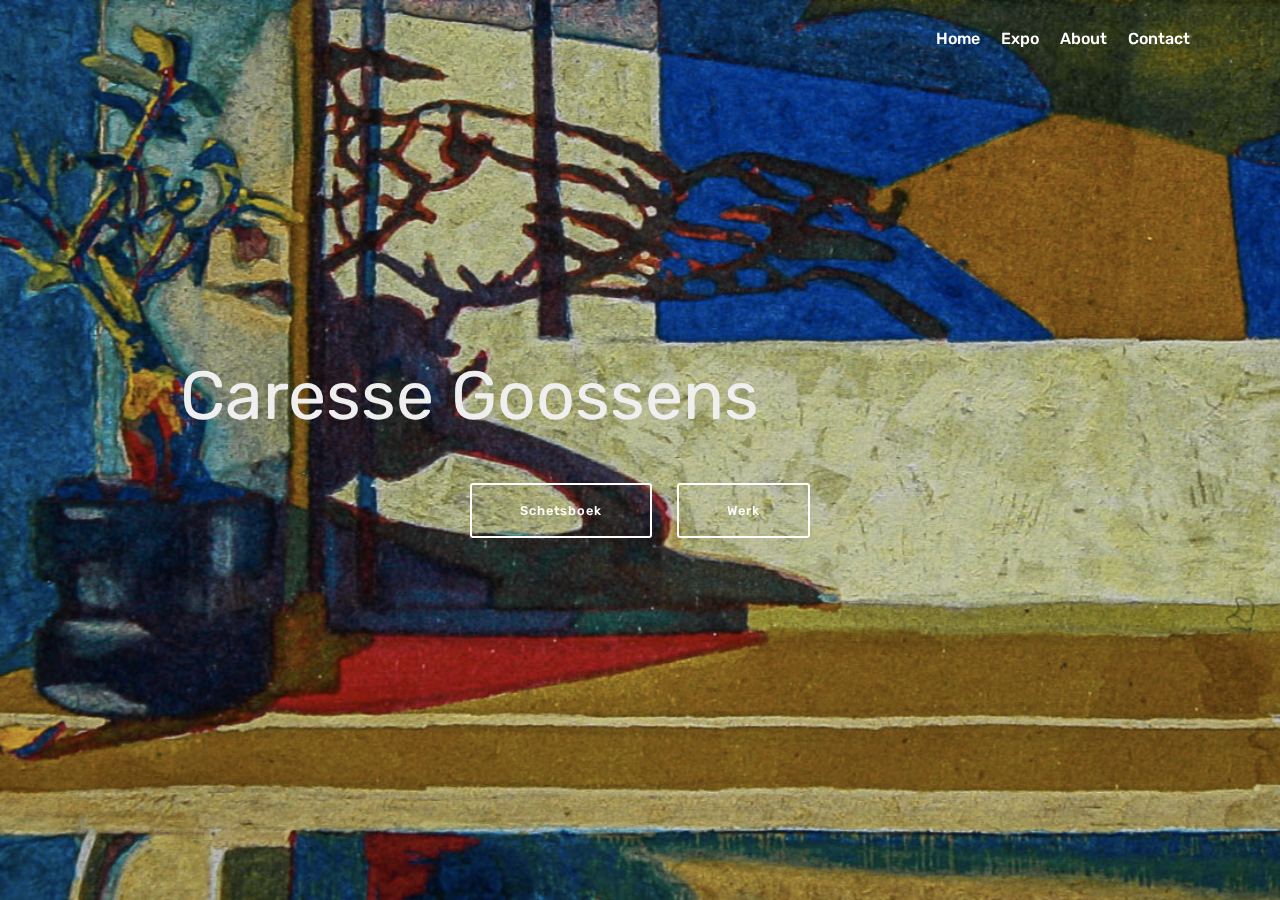
==== index.html @ 91ded00f "create github pages" ====
<!DOCTYPE html>
<html  >
<head>
  <!-- Site made with Mobirise Website Builder v4.9.6, https://mobirise.com -->
  <meta charset="UTF-8">
  <meta http-equiv="X-UA-Compatible" content="IE=edge">
  <meta name="generator" content="Mobirise v4.9.6, mobirise.com">
  <meta name="viewport" content="width=device-width, initial-scale=1, minimum-scale=1">
  <link rel="shortcut icon" href="assets/images/naamloos-1-1.jpg" type="image/x-icon">
  <meta name="description" content="">
  
  <title>Home</title>
  <link rel="stylesheet" href="assets/web/assets/mobirise-icons/mobirise-icons.css">
  <link rel="stylesheet" href="assets/tether/tether.min.css">
  <link rel="stylesheet" href="assets/bootstrap/css/bootstrap.min.css">
  <link rel="stylesheet" href="assets/bootstrap/css/bootstrap-grid.min.css">
  <link rel="stylesheet" href="assets/bootstrap/css/bootstrap-reboot.min.css">
  <link rel="stylesheet" href="assets/dropdown/css/style.css">
  <link rel="stylesheet" href="assets/theme/css/style.css">
  <link rel="stylesheet" href="assets/mobirise/css/mbr-additional.css" type="text/css">
  
  
  
</head>
<body>

<!-- Google Analytics -->
<!-- Global site tag (gtag.js) - Google Analytics -->
<script async src="https://www.googletagmanager.com/gtag/js?id=UA-126760313-1"></script>
<script>
  window.dataLayer = window.dataLayer || [];
  function gtag(){dataLayer.push(arguments);}
  gtag('js', new Date());

  gtag('config', 'UA-126760313-1');
</script>

<!-- /Google Analytics -->


  <section class="menu cid-r5ewhn5drM" once="menu" id="menu2-2">

    

    <nav class="navbar navbar-expand beta-menu navbar-dropdown align-items-center navbar-fixed-top navbar-toggleable-sm bg-color transparent">
        <button class="navbar-toggler navbar-toggler-right" type="button" data-toggle="collapse" data-target="#navbarSupportedContent" aria-controls="navbarSupportedContent" aria-expanded="false" aria-label="Toggle navigation">
            <div class="hamburger">
                <span></span>
                <span></span>
                <span></span>
                <span></span>
            </div>
        </button>
        <div class="menu-logo">
            <div class="navbar-brand">
                
                
            </div>
        </div>
        <div class="collapse navbar-collapse" id="navbarSupportedContent">
            <ul class="navbar-nav nav-dropdown nav-right navbar-nav-top-padding" data-app-modern-menu="true"><li class="nav-item">
                    <a class="nav-link link text-white display-4" href="index.html">
                        Home</a>
                </li><li class="nav-item"><a class="nav-link link text-white display-4" href="page9.html">Expo</a></li><li class="nav-item"><a class="nav-link link text-white display-4" href="page4.html">
                        About</a></li><li class="nav-item"><a class="nav-link link text-white display-4" href="page5.html">
                        Contact</a></li></ul>
            
        </div>
    </nav>
</section>

<section class="engine"><a href="https://mobirise.info/n">free simple website templates</a></section><section class="cid-r5evsa3RUq mbr-fullscreen mbr-parallax-background" id="header2-1">

    

    

    <div class="container align-center">
        <div class="row justify-content-md-center">
            <div class="mbr-white col-md-10">
                <h1 class="mbr-section-title mbr-bold pb-3 mbr-fonts-style display-1"><p>
                    <span style="font-weight: normal;"><a href="index.html"></a>Caresse Goossens</span></p></h1>
                
                
                <div class="mbr-section-btn"><a class="btn btn-md btn-white-outline display-7" href="page2.html">Schetsboek</a>
                    <a class="btn btn-md btn-white-outline display-7" href="page3.html">Werk</a></div>
            </div>
        </div>
    </div>
    
</section>


  <script src="assets/web/assets/jquery/jquery.min.js"></script>
  <script src="assets/popper/popper.min.js"></script>
  <script src="assets/tether/tether.min.js"></script>
  <script src="assets/bootstrap/js/bootstrap.min.js"></script>
  <script src="assets/cookies-alert-plugin/cookies-alert-core.js"></script>
  <script src="assets/cookies-alert-plugin/cookies-alert-script.js"></script>
  <script src="assets/parallax/jarallax.min.js"></script>
  <script src="assets/dropdown/js/script.min.js"></script>
  <script src="assets/touchswipe/jquery.touch-swipe.min.js"></script>
  <script src="assets/smoothscroll/smooth-scroll.js"></script>
  <script src="assets/theme/js/script.js"></script>
  
  
 <div id="scrollToTop" class="scrollToTop mbr-arrow-up"><a style="text-align: center;"><i class="mbr-arrow-up-icon mbr-arrow-up-icon-cm cm-icon cm-icon-smallarrow-up"></i></a></div>
  <input name="cookieData" type="hidden" data-cookie-text="We use cookies to give you the best experience. Read our <a href='privacy.html'>cookie policy</a>.">
  </body>
</html>
---- assets/web/assets/mobirise-icons/mobirise-icons.css ----
@font-face {
  font-family: 'MobiriseIcons';
  src:  url('mobirise-icons.eot?spat4u');
  src:  url('mobirise-icons.eot?spat4u#iefix') format('embedded-opentype'),
    url('mobirise-icons.ttf?spat4u') format('truetype'),
    url('mobirise-icons.woff?spat4u') format('woff'),
    url('mobirise-icons.svg?spat4u#MobiriseIcons') format('svg');
  font-weight: normal;
  font-style: normal;
}

[class^="mbri-"], [class*=" mbri-"] {
  /* use !important to prevent issues with browser extensions that change fonts */
  font-family: MobiriseIcons !important;
  speak: none;
  font-style: normal;
  font-weight: normal;
  font-variant: normal;
  text-transform: none;
  line-height: 1;

  /* Better Font Rendering =========== */
  -webkit-font-smoothing: antialiased;
  -moz-osx-font-smoothing: grayscale;
}

.mbri-add-submenu:before {
  content: "\e900";
}
.mbri-alert:before {
  content: "\e901";
}
.mbri-align-center:before {
  content: "\e902";
}
.mbri-align-justify:before {
  content: "\e903";
}
.mbri-align-left:before {
  content: "\e904";
}
.mbri-align-right:before {
  content: "\e905";
}
.mbri-android:before {
  content: "\e906";
}
.mbri-apple:before {
  content: "\e907";
}
.mbri-arrow-down:before {
  content: "\e908";
}
.mbri-arrow-next:before {
  content: "\e909";
}
.mbri-arrow-prev:before {
  content: "\e90a";
}
.mbri-arrow-up:before {
  content: "\e90b";
}
.mbri-bold:before {
  content: "\e90c";
}
.mbri-bookmark:before {
  content: "\e90d";
}
.mbri-bootstrap:before {
  content: "\e90e";
}
.mbri-briefcase:before {
  content: "\e90f";
}
.mbri-browse:before {
  content: "\e910";
}
.mbri-bulleted-list:before {
  content: "\e911";
}
.mbri-calendar:before {
  content: "\e912";
}
.mbri-camera:before {
  content: "\e913";
}
.mbri-cart-add:before {
  content: "\e914";
}
.mbri-cart-full:before {
  content: "\e915";
}
.mbri-cash:before {
  content: "\e916";
}
.mbri-change-style:before {
  content: "\e917";
}
.mbri-chat:before {
  content: "\e918";
}
.mbri-clock:before {
  content: "\e919";
}
.mbri-close:before {
  content: "\e91a";
}
.mbri-cloud:before {
  content: "\e91b";
}
.mbri-code:before {
  content: "\e91c";
}
.mbri-contact-form:before {
  content: "\e91d";
}
.mbri-credit-card:before {
  content: "\e91e";
}
.mbri-cursor-click:before {
  content: "\e91f";
}
.mbri-cust-feedback:before {
  content: "\e920";
}
.mbri-database:before {
  content: "\e921";
}
.mbri-delivery:before {
  content: "\e922";
}
.mbri-desktop:before {
  content: "\e923";
}
.mbri-devices:before {
  content: "\e924";
}
.mbri-down:before {
  content: "\e925";
}
.mbri-download:before {
  content: "\e989";
}
.mbri-drag-n-drop:before {
  content: "\e927";
}
.mbri-drag-n-drop2:before {
  content: "\e928";
}
.mbri-edit:before {
  content: "\e929";
}
.mbri-edit2:before {
  content: "\e92a";
}
.mbri-error:before {
  content: "\e92b";
}
.mbri-extension:before {
  content: "\e92c";
}
.mbri-features:before {
  content: "\e92d";
}
.mbri-file:before {
  content: "\e92e";
}
.mbri-flag:before {
  content: "\e92f";
}
.mbri-folder:before {
  content: "\e930";
}
.mbri-gift:before {
  content: "\e931";
}
.mbri-github:before {
  content: "\e932";
}
.mbri-globe:before {
  content: "\e933";
}
.mbri-globe-2:before {
  content: "\e934";
}
.mbri-growing-chart:before {
  content: "\e935";
}
.mbri-hearth:before {
  content: "\e936";
}
.mbri-help:before {
  content: "\e937";
}
.mbri-home:before {
  content: "\e938";
}
.mbri-hot-cup:before {
  content: "\e939";
}
.mbri-idea:before {
  content: "\e93a";
}
.mbri-image-gallery:before {
  content: "\e93b";
}
.mbri-image-slider:before {
  content: "\e93c";
}
.mbri-info:before {
  content: "\e93d";
}
.mbri-italic:before {
  content: "\e93e";
}
.mbri-key:before {
  content: "\e93f";
}
.mbri-laptop:before {
  content: "\e940";
}
.mbri-layers:before {
  content: "\e941";
}
.mbri-left-right:before {
  content: "\e942";
}
.mbri-left:before {
  content: "\e943";
}
.mbri-letter:before {
  content: "\e944";
}
.mbri-like:before {
  content: "\e945";
}
.mbri-link:before {
  content: "\e946";
}
.mbri-lock:before {
  content: "\e947";
}
.mbri-login:before {
  content: "\e948";
}
.mbri-logout:before {
  content: "\e949";
}
.mbri-magic-stick:before {
  content: "\e94a";
}
.mbri-map-pin:before {
  content: "\e94b";
}
.mbri-menu:before {
  content: "\e94c";
}
.mbri-mobile:before {
  content: "\e94d";
}
.mbri-mobile2:before {
  content: "\e94e";
}
.mbri-mobirise:before {
  content: "\e94f";
}
.mbri-more-horizontal:before {
  content: "\e950";
}
.mbri-more-vertical:before {
  content: "\e951";
}
.mbri-music:before {
  content: "\e952";
}
.mbri-new-file:before {
  content: "\e953";
}
.mbri-numbered-list:before {
  content: "\e954";
}
.mbri-opened-folder:before {
  content: "\e955";
}
.mbri-pages:before {
  content: "\e956";
}
.mbri-paper-plane:before {
  content: "\e957";
}
.mbri-paperclip:before {
  content: "\e958";
}
.mbri-photo:before {
  content: "\e959";
}
.mbri-photos:before {
  content: "\e95a";
}
.mbri-pin:before {
  content: "\e95b";
}
.mbri-play:before {
  content: "\e95c";
}
.mbri-plus:before {
  content: "\e95d";
}
.mbri-preview:before {
  content: "\e95e";
}
.mbri-print:before {
  content: "\e95f";
}
.mbri-protect:before {
  content: "\e960";
}
.mbri-question:before {
  content: "\e961";
}
.mbri-quote-left:before {
  content: "\e962";
}
.mbri-quote-right:before {
  content: "\e963";
}
.mbri-refresh:before {
  content: "\e964";
}
.mbri-responsive:before {
  content: "\e965";
}
.mbri-right:before {
  content: "\e966";
}
.mbri-rocket:before {
  content: "\e967";
}
.mbri-sad-face:before {
  content: "\e968";
}
.mbri-sale:before {
  content: "\e969";
}
.mbri-save:before {
  content: "\e96a";
}
.mbri-search:before {
  content: "\e96b";
}
.mbri-setting:before {
  content: "\e96c";
}
.mbri-setting2:before {
  content: "\e96d";
}
.mbri-setting3:before {
  content: "\e96e";
}
.mbri-share:before {
  content: "\e96f";
}
.mbri-shopping-bag:before {
  content: "\e970";
}
.mbri-shopping-basket:before {
  content: "\e971";
}
.mbri-shopping-cart:before {
  content: "\e972";
}
.mbri-sites:before {
  content: "\e973";
}
.mbri-smile-face:before {
  content: "\e974";
}
.mbri-speed:before {
  content: "\e975";
}
.mbri-star:before {
  content: "\e976";
}
.mbri-success:before {
  content: "\e977";
}
.mbri-sun:before {
  content: "\e978";
}
.mbri-sun2:before {
  content: "\e979";
}
.mbri-tablet:before {
  content: "\e97a";
}
.mbri-tablet-vertical:before {
  content: "\e97b";
}
.mbri-target:before {
  content: "\e97c";
}
.mbri-timer:before {
  content: "\e97d";
}
.mbri-to-ftp:before {
  content: "\e97e";
}
.mbri-to-local-drive:before {
  content: "\e97f";
}
.mbri-touch-swipe:before {
  content: "\e980";
}
.mbri-touch:before {
  content: "\e981";
}
.mbri-trash:before {
  content: "\e982";
}
.mbri-underline:before {
  content: "\e983";
}
.mbri-unlink:before {
  content: "\e984";
}
.mbri-unlock:before {
  content: "\e985";
}
.mbri-up-down:before {
  content: "\e986";
}
.mbri-up:before {
  content: "\e987";
}
.mbri-update:before {
  content: "\e988";
}
.mbri-upload:before {
 content: "\e926"; 
}
.mbri-user:before {
  content: "\e98a";
}
.mbri-user2:before {
  content: "\e98b";
}
.mbri-users:before {
  content: "\e98c";
}
.mbri-video:before {
  content: "\e98d";
}
.mbri-video-play:before {
  content: "\e98e";
}
.mbri-watch:before {
  content: "\e98f";
}
.mbri-website-theme:before {
  content: "\e990";
}
.mbri-wifi:before {
  content: "\e991";
}
.mbri-windows:before {
  content: "\e992";
}
.mbri-zoom-out:before {
  content: "\e993";
}
.mbri-redo:before {
  content: "\e994";
}
.mbri-undo:before {
  content: "\e995";
}
---- assets/dropdown/css/style.css ----
.navbar-dropdown {
  left: 0;
  padding: 0;
  position: absolute;
  right: 0;
  top: 0;
  transition: all 0.45s ease;
  z-index: 1030;
  background: #282828; }
  .navbar-dropdown .navbar-logo {
    margin-right: 0.8rem;
    transition: margin 0.3s ease-in-out;
    vertical-align: middle; }
    .navbar-dropdown .navbar-logo img {
      height: 3.125rem;
      transition: all 0.3s ease-in-out; }
    .navbar-dropdown .navbar-logo.mbr-iconfont {
      font-size: 3.125rem;
      line-height: 3.125rem; }
  .navbar-dropdown .navbar-caption {
    font-weight: 700;
    white-space: normal;
    vertical-align: -4px;
    line-height: 3.125rem !important; }
    .navbar-dropdown .navbar-caption, .navbar-dropdown .navbar-caption:hover {
      color: inherit;
      text-decoration: none; }
  .navbar-dropdown .mbr-iconfont + .navbar-caption {
    vertical-align: -1px; }
  .navbar-dropdown.navbar-fixed-top {
    position: fixed; }
  .navbar-dropdown .navbar-brand span {
    vertical-align: -4px; }
  .navbar-dropdown.bg-color.transparent {
    background: none; }
  .navbar-dropdown.navbar-short .navbar-brand {
    padding: 0.625rem 0; }
    .navbar-dropdown.navbar-short .navbar-brand span {
      vertical-align: -1px; }
  .navbar-dropdown.navbar-short .navbar-caption {
    line-height: 2.375rem !important;
    vertical-align: -2px; }
  .navbar-dropdown.navbar-short .navbar-logo {
    margin-right: 0.5rem; }
    .navbar-dropdown.navbar-short .navbar-logo img {
      height: 2.375rem; }
    .navbar-dropdown.navbar-short .navbar-logo.mbr-iconfont {
      font-size: 2.375rem;
      line-height: 2.375rem; }
  .navbar-dropdown.navbar-short .mbr-table-cell {
    height: 3.625rem; }
  .navbar-dropdown .navbar-close {
    left: 0.6875rem;
    position: fixed;
    top: 0.75rem;
    z-index: 1000; }
  .navbar-dropdown .hamburger-icon {
    content: "";
    display: inline-block;
    vertical-align: middle;
    width: 16px;
    -webkit-box-shadow: 0 -6px 0 1px #282828,0 0 0 1px #282828,0 6px 0 1px #282828;
    -moz-box-shadow: 0 -6px 0 1px #282828,0 0 0 1px #282828,0 6px 0 1px #282828;
    box-shadow: 0 -6px 0 1px #282828,0 0 0 1px #282828,0 6px 0 1px #282828; }

.dropdown-menu .dropdown-toggle[data-toggle="dropdown-submenu"]::after {
  border-bottom: 0.35em solid transparent;
  border-left: 0.35em solid;
  border-right: 0;
  border-top: 0.35em solid transparent;
  margin-left: 0.3rem; }

.dropdown-menu .dropdown-item:focus {
  outline: 0; }

.nav-dropdown {
  font-size: 0.75rem;
  font-weight: 500;
  height: auto !important; }
  .nav-dropdown .nav-btn {
    padding-left: 1rem; }
  .nav-dropdown .link {
    margin: .667em 1.667em;
    font-weight: 500;
    padding: 0;
    transition: color .2s ease-in-out; }
    .nav-dropdown .link.dropdown-toggle {
      margin-right: 2.583em; }
      .nav-dropdown .link.dropdown-toggle::after {
        margin-left: .25rem;
        border-top: 0.35em solid;
        border-right: 0.35em solid transparent;
        border-left: 0.35em solid transparent;
        border-bottom: 0; }
      .nav-dropdown .link.dropdown-toggle[aria-expanded="true"] {
        margin: 0;
        padding: 0.667em 3.263em  0.667em 1.667em; }
  .nav-dropdown .link::after,
  .nav-dropdown .dropdown-item::after {
    color: inherit; }
  .nav-dropdown .btn {
    font-size: 0.75rem;
    font-weight: 700;
    letter-spacing: 0;
    margin-bottom: 0;
    padding-left: 1.25rem;
    padding-right: 1.25rem; }
  .nav-dropdown .dropdown-menu {
    border-radius: 0;
    border: 0;
    left: 0;
    margin: 0;
    padding-bottom: 1.25rem;
    padding-top: 1.25rem;
    position: relative; }
  .nav-dropdown .dropdown-submenu {
    margin-left: 0.125rem;
    top: 0; }
  .nav-dropdown .dropdown-item {
    font-weight: 500;
    line-height: 2;
    padding: 0.3846em 4.615em 0.3846em 1.5385em;
    position: relative;
    transition: color .2s ease-in-out, background-color .2s ease-in-out; }
    .nav-dropdown .dropdown-item::after {
      margin-top: -0.3077em;
      position: absolute;
      right: 1.1538em;
      top: 50%; }
    .nav-dropdown .dropdown-item:focus, .nav-dropdown .dropdown-item:hover {
      background: none; }

@media (max-width: 767px) {
  .nav-dropdown.navbar-toggleable-sm {
    bottom: 0;
    display: none;
    left: 0;
    overflow-x: hidden;
    position: fixed;
    top: 0;
    transform: translateX(-100%);
    -ms-transform: translateX(-100%);
    -webkit-transform: translateX(-100%);
    width: 18.75rem;
    z-index: 999; } }
.nav-dropdown.navbar-toggleable-xl {
  bottom: 0;
  display: none;
  left: 0;
  overflow-x: hidden;
  position: fixed;
  top: 0;
  transform: translateX(-100%);
  -ms-transform: translateX(-100%);
  -webkit-transform: translateX(-100%);
  width: 18.75rem;
  z-index: 999; }

.nav-dropdown-sm {
  display: block !important;
  overflow-x: hidden;
  overflow: auto;
  padding-top: 3.875rem; }
  .nav-dropdown-sm::after {
    content: "";
    display: block;
    height: 3rem;
    width: 100%; }
  .nav-dropdown-sm.collapse.in ~ .navbar-close {
    display: block !important; }
  .nav-dropdown-sm.collapsing, .nav-dropdown-sm.collapse.in {
    transform: translateX(0);
    -ms-transform: translateX(0);
    -webkit-transform: translateX(0);
    transition: all 0.25s ease-out;
    -webkit-transition: all 0.25s ease-out;
    background: #282828; }
  .nav-dropdown-sm.collapsing[aria-expanded="false"] {
    transform: translateX(-100%);
    -ms-transform: translateX(-100%);
    -webkit-transform: translateX(-100%); }
  .nav-dropdown-sm .nav-item {
    display: block;
    margin-left: 0 !important;
    padding-left: 0; }
  .nav-dropdown-sm .link,
  .nav-dropdown-sm .dropdown-item {
    border-top: 1px dotted rgba(255, 255, 255, 0.1);
    font-size: 0.8125rem;
    line-height: 1.6;
    margin: 0 !important;
    padding: 0.875rem 2.4rem 0.875rem 1.5625rem !important;
    position: relative;
    white-space: normal; }
    .nav-dropdown-sm .link:focus, .nav-dropdown-sm .link:hover,
    .nav-dropdown-sm .dropdown-item:focus,
    .nav-dropdown-sm .dropdown-item:hover {
      background: rgba(0, 0, 0, 0.2) !important;
      color: #c0a375; }
  .nav-dropdown-sm .nav-btn {
    position: relative;
    padding: 1.5625rem 1.5625rem 0 1.5625rem; }
    .nav-dropdown-sm .nav-btn::before {
      border-top: 1px dotted rgba(255, 255, 255, 0.1);
      content: "";
      left: 0;
      position: absolute;
      top: 0;
      width: 100%; }
    .nav-dropdown-sm .nav-btn + .nav-btn {
      padding-top: 0.625rem; }
      .nav-dropdown-sm .nav-btn + .nav-btn::before {
        display: none; }
  .nav-dropdown-sm .btn {
    padding: 0.625rem 0; }
  .nav-dropdown-sm .dropdown-toggle[data-toggle="dropdown-submenu"]::after {
    margin-left: .25rem;
    border-top: 0.35em solid;
    border-right: 0.35em solid transparent;
    border-left: 0.35em solid transparent;
    border-bottom: 0; }
  .nav-dropdown-sm .dropdown-toggle[data-toggle="dropdown-submenu"][aria-expanded="true"]::after {
    border-top: 0;
    border-right: 0.35em solid transparent;
    border-left: 0.35em solid transparent;
    border-bottom: 0.35em solid; }
  .nav-dropdown-sm .dropdown-menu {
    margin: 0;
    padding: 0;
    position: relative;
    top: 0;
    left: 0;
    width: 100%;
    border: 0;
    float: none;
    border-radius: 0;
    background: none; }
  .nav-dropdown-sm .dropdown-submenu {
    left: 100%;
    margin-left: 0.125rem;
    margin-top: -1.25rem;
    top: 0; }

.navbar-toggleable-sm .nav-dropdown .dropdown-menu {
  position: absolute; }

.navbar-toggleable-sm .nav-dropdown .dropdown-submenu {
  left: 100%;
  margin-left: 0.125rem;
  margin-top: -1.25rem;
  top: 0; }

.navbar-toggleable-sm.opened .nav-dropdown .dropdown-menu {
  position: relative; }

.navbar-toggleable-sm.opened .nav-dropdown .dropdown-submenu {
  left: 0;
  margin-left: 00rem;
  margin-top: 0rem;
  top: 0; }

.is-builder .nav-dropdown.collapsing {
  transition: none !important; }

/*# sourceMappingURL=style.css.map */
---- assets/theme/css/style.css ----
/*!
 * Mobirise v4 theme (https://mobirise.com/)
 * Copyright 2017 Mobirise
 */
section {
  background-color: #eeeeee; }

section,
.container,
.container-fluid {
  position: relative;
  word-wrap: break-word; }

a.mbr-iconfont:hover {
  text-decoration: none; }

.article .lead p, .article .lead ul, .article .lead ol, .article .lead pre, .article .lead blockquote {
  margin-bottom: 0; }

a {
  font-style: normal;
  font-weight: 400;
  cursor: pointer; }
  a, a:hover {
    text-decoration: none; }

figure {
  margin-bottom: 0; }

body {
  color: #232323; }

h1, h2, h3, h4, h5, h6,
.h1, .h2, .h3, .h4, .h5, .h6,
.display-1, .display-2, .display-3, .display-4 {
  line-height: 1;
  word-break: break-word;
  word-wrap: break-word; }

b, strong {
  font-weight: bold; }

blockquote {
  padding: 10px 0 10px 20px;
  position: relative;
  border-left: 2px solid;
  border-color: #ff3366; }

input:-webkit-autofill, input:-webkit-autofill:hover, input:-webkit-autofill:focus, input:-webkit-autofill:active {
  transition-delay: 9999s;
  transition-property: background-color, color; }

textarea[type="hidden"] {
  display: none; }

body {
  position: relative; }

section {
  background-position: 50% 50%;
  background-repeat: no-repeat;
  background-size: cover; }
  section .mbr-background-video,
  section .mbr-background-video-preview {
    position: absolute;
    bottom: 0;
    left: 0;
    right: 0;
    top: 0; }

.hidden {
  visibility: hidden; }

.mbr-z-index20 {
  z-index: 20; }

/*! Base colors */
.mbr-white {
  color: #ffffff; }

.mbr-black {
  color: #000000; }

.mbr-bg-white {
  background-color: #ffffff; }

.mbr-bg-black {
  background-color: #000000; }

/*! Text-aligns */
.align-left {
  text-align: left; }

.align-center {
  text-align: center; }

.align-right {
  text-align: right; }

@media (max-width: 767px) {
  .align-left, .align-center, .align-right, .mbr-section-btn, .mbr-section-title {
    text-align: center; } }
/*! Font-weight  */
.mbr-light {
  font-weight: 300; }

.mbr-regular {
  font-weight: 400; }

.mbr-semibold {
  font-weight: 500; }

.mbr-bold {
  font-weight: 700; }

/*! Media  */
.media-size-item {
  -webkit-flex: 1 1 auto;
  -moz-flex: 1 1 auto;
  -ms-flex: 1 1 auto;
  -o-flex: 1 1 auto;
  flex: 1 1 auto; }

.media-content {
  -webkit-flex-basis: 100%;
  flex-basis: 100%; }

.media-container-row {
  display: -ms-flexbox;
  display: -webkit-flex;
  display: flex;
  -webkit-flex-direction: row;
  -ms-flex-direction: row;
  flex-direction: row;
  -webkit-flex-wrap: wrap;
  -ms-flex-wrap: wrap;
  flex-wrap: wrap;
  -webkit-justify-content: center;
  -ms-flex-pack: center;
  justify-content: center;
  -webkit-align-content: center;
  -ms-flex-line-pack: center;
  align-content: center;
  -webkit-align-items: start;
  -ms-flex-align: start;
  align-items: start; }
  .media-container-row .media-size-item {
    width: 400px; }

.media-container-column {
  display: -ms-flexbox;
  display: -webkit-flex;
  display: flex;
  -webkit-flex-direction: column;
  -ms-flex-direction: column;
  flex-direction: column;
  -webkit-flex-wrap: wrap;
  -ms-flex-wrap: wrap;
  flex-wrap: wrap;
  -webkit-justify-content: center;
  -ms-flex-pack: center;
  justify-content: center;
  -webkit-align-content: center;
  -ms-flex-line-pack: center;
  align-content: center;
  -webkit-align-items: stretch;
  -ms-flex-align: stretch;
  align-items: stretch; }
  .media-container-column > * {
    width: 100%; }

@media (min-width: 992px) {
  .media-container-row {
    -webkit-flex-wrap: nowrap;
    -ms-flex-wrap: nowrap;
    flex-wrap: nowrap; } }
figure {
  overflow: hidden; }

figure[mbr-media-size] {
  transition: width 0.1s; }

.mbr-figure img, .mbr-figure iframe {
  display: block;
  width: 100%; }

.card {
  background-color: transparent;
  border: none; }

.card-img {
  text-align: center;
  flex-shrink: 0;
  -webkit-flex-shrink: 0; }

.media {
  max-width: 100%;
  margin: 0 auto; }

.mbr-figure {
  -ms-flex-item-align: center;
  -ms-grid-row-align: center;
  -webkit-align-self: center;
  align-self: center; }

.media-container > div {
  max-width: 100%; }

.mbr-figure img, .card-img img {
  width: 100%; }

@media (max-width: 991px) {
  .media-size-item {
    width: auto !important; }

  .media {
    width: auto; }

  .mbr-figure {
    width: 100% !important; } }
/*! Buttons */
.mbr-section-btn {
  margin-left: -.25rem;
  margin-right: -.25rem;
  font-size: 0; }

nav .mbr-section-btn {
  margin-left: 0rem;
  margin-right: 0rem; }

/*! Btn icon margin */
.btn .mbr-iconfont, .btn.btn-sm .mbr-iconfont {
  cursor: pointer;
  margin-right: 0.5rem; }

.btn.btn-md .mbr-iconfont, .btn.btn-md .mbr-iconfont {
  margin-right: 0.8rem; }

.mbr-regular {
  font-weight: 400; }

.mbr-semibold {
  font-weight: 500; }

.mbr-bold {
  font-weight: 700; }

[type="submit"] {
  -webkit-appearance: none; }

/*! Full-screen */
.mbr-fullscreen .mbr-overlay {
  min-height: 100vh; }

.mbr-fullscreen {
  display: flex;
  display: -webkit-flex;
  display: -moz-flex;
  display: -ms-flex;
  display: -o-flex;
  align-items: center;
  -webkit-align-items: center;
  min-height: 100vh;
  padding-top: 3rem;
  padding-bottom: 3rem; }

/*! Map */
.map {
  height: 25rem;
  position: relative; }
  .map iframe {
    width: 100%;
    height: 100%; }

/* Form */
.form-asterisk {
  font-family: initial;
  position: absolute;
  top: -2px;
  font-weight: normal; }

/*! Scroll to top arrow */
.mbr-arrow-up {
  bottom: 25px;
  right: 90px;
  position: fixed;
  text-align: right;
  z-index: 5000;
  color: #ffffff;
  font-size: 32px;
  transform: rotate(180deg);
  -webkit-transform: rotate(180deg); }

.mbr-arrow-up a {
  background: rgba(0, 0, 0, 0.2);
  border-radius: 3px;
  color: #fff;
  display: inline-block;
  height: 60px;
  width: 60px;
  outline-style: none !important;
  position: relative;
  text-decoration: none;
  transition: all .3s ease-in-out;
  cursor: pointer;
  text-align: center; }
  .mbr-arrow-up a:hover {
    background-color: rgba(0, 0, 0, 0.4); }
  .mbr-arrow-up a i {
    line-height: 60px; }

.mbr-arrow-up-icon {
  display: block;
  color: #fff; }

.mbr-arrow-up-icon::before {
  content: "\203a";
  display: inline-block;
  font-family: serif;
  font-size: 32px;
  line-height: 1;
  font-style: normal;
  position: relative;
  top: 6px;
  left: -4px;
  -webkit-transform: rotate(-90deg);
  transform: rotate(-90deg); }

/*! Arrow Down */
.mbr-arrow {
  position: absolute;
  bottom: 45px;
  left: 50%;
  width: 60px;
  height: 60px;
  cursor: pointer;
  background-color: rgba(80, 80, 80, 0.5);
  border-radius: 50%;
  -webkit-transform: translateX(-50%);
  transform: translateX(-50%); }
  .mbr-arrow > a {
    display: inline-block;
    text-decoration: none;
    outline-style: none;
    -webkit-animation: arrowdown 1.7s ease-in-out infinite;
    animation: arrowdown 1.7s ease-in-out infinite; }
    .mbr-arrow > a > i {
      position: absolute;
      top: -2px;
      left: 15px;
      font-size: 2rem; }

@keyframes arrowdown {
  0% {
    transform: translateY(0px);
    -webkit-transform: translateY(0px); }
  50% {
    transform: translateY(-5px);
    -webkit-transform: translateY(-5px); }
  100% {
    transform: translateY(0px);
    -webkit-transform: translateY(0px); } }
@-webkit-keyframes arrowdown {
  0% {
    transform: translateY(0px);
    -webkit-transform: translateY(0px); }
  50% {
    transform: translateY(-5px);
    -webkit-transform: translateY(-5px); }
  100% {
    transform: translateY(0px);
    -webkit-transform: translateY(0px); } }
@media (max-width: 500px) {
  .mbr-arrow-up {
    left: 50%;
    right: auto;
    transform: translateX(-50%) rotate(180deg);
    -webkit-transform: translateX(-50%) rotate(180deg); } }
/*Gradients animation*/
@keyframes gradient-animation {
  from {
    background-position: 0% 100%;
    animation-timing-function: ease-in-out; }
  to {
    background-position: 100% 0%;
    animation-timing-function: ease-in-out; } }
@-webkit-keyframes gradient-animation {
  from {
    background-position: 0% 100%;
    animation-timing-function: ease-in-out; }
  to {
    background-position: 100% 0%;
    animation-timing-function: ease-in-out; } }
.bg-gradient {
  background-size: 200% 200%;
  animation: gradient-animation 5s infinite alternate;
  -webkit-animation: gradient-animation 5s infinite alternate; }

.menu .navbar-brand {
  display: -webkit-flex; }
  .menu .navbar-brand span {
    display: flex;
    display: -webkit-flex; }
  .menu .navbar-brand .navbar-caption-wrap {
    display: -webkit-flex; }
  .menu .navbar-brand .navbar-logo img {
    display: -webkit-flex; }
@media (min-width: 768px) and (max-width: 991px) {
  .menu .navbar-toggleable-sm .navbar-nav {
    display: -webkit-box;
    display: -webkit-flex;
    display: -ms-flexbox; } }
@media (min-width: 992px) {
  .menu .navbar-nav.nav-dropdown {
    display: -webkit-flex; }
  .menu .navbar-toggleable-sm .navbar-collapse {
    display: -webkit-flex !important; } }
@media (max-width: 767px) {
  .menu .navbar-collapse {
    max-height: 80vh; }
  .menu .dropdown-menu {
    max-height: 60vh; } }

.navbar {
  display: -webkit-flex;
  -webkit-flex-wrap: wrap;
  -webkit-align-items: center;
  -webkit-justify-content: space-between; }

.navbar-collapse {
  -webkit-flex-basis: 100%;
  -webkit-flex-grow: 1;
  -webkit-align-items: center; }

.nav-dropdown .link {
  padding: .667em 1.667em !important;
  margin: 0 !important; }

.nav {
  display: -webkit-flex;
  -webkit-flex-wrap: wrap; }

.row {
  display: -webkit-flex;
  -webkit-flex-wrap: wrap; }

.justify-content-center {
  -webkit-justify-content: center; }

.form-inline {
  display: -webkit-flex;
  -webkit-flex-flow: row wrap;
  -webkit-align-items: center; }

.card-wrapper {
  -webkit-flex: 1; }

.carousel-control {
  z-index: 10;
  display: -webkit-flex;
  -webkit-align-items: center;
  -webkit-justify-content: center; }

.carousel-controls {
  display: -webkit-flex; }

.media {
  display: -webkit-flex; }

.jq-selectbox__select {
  padding: 1.07em .5em;
  position: absolute;
  top: 0;
  left: 0;
  width: 100%; }

.jq-selectbox__dropdown {
  position: absolute;
  top: 100% !important;
  left: 0 !important;
  width: 100% !important; }

.jq-selectbox__trigger-arrow {
  transform: translateY(-50%); }

.jq-selectbox li {
  padding: 1.07em .5em; }

/*# sourceMappingURL=style.css.map */
.engine {
	position: absolute;
	text-indent: -2400px;
	text-align: center;
	padding: 0;
	top: 0;
	left: -2400px;
}
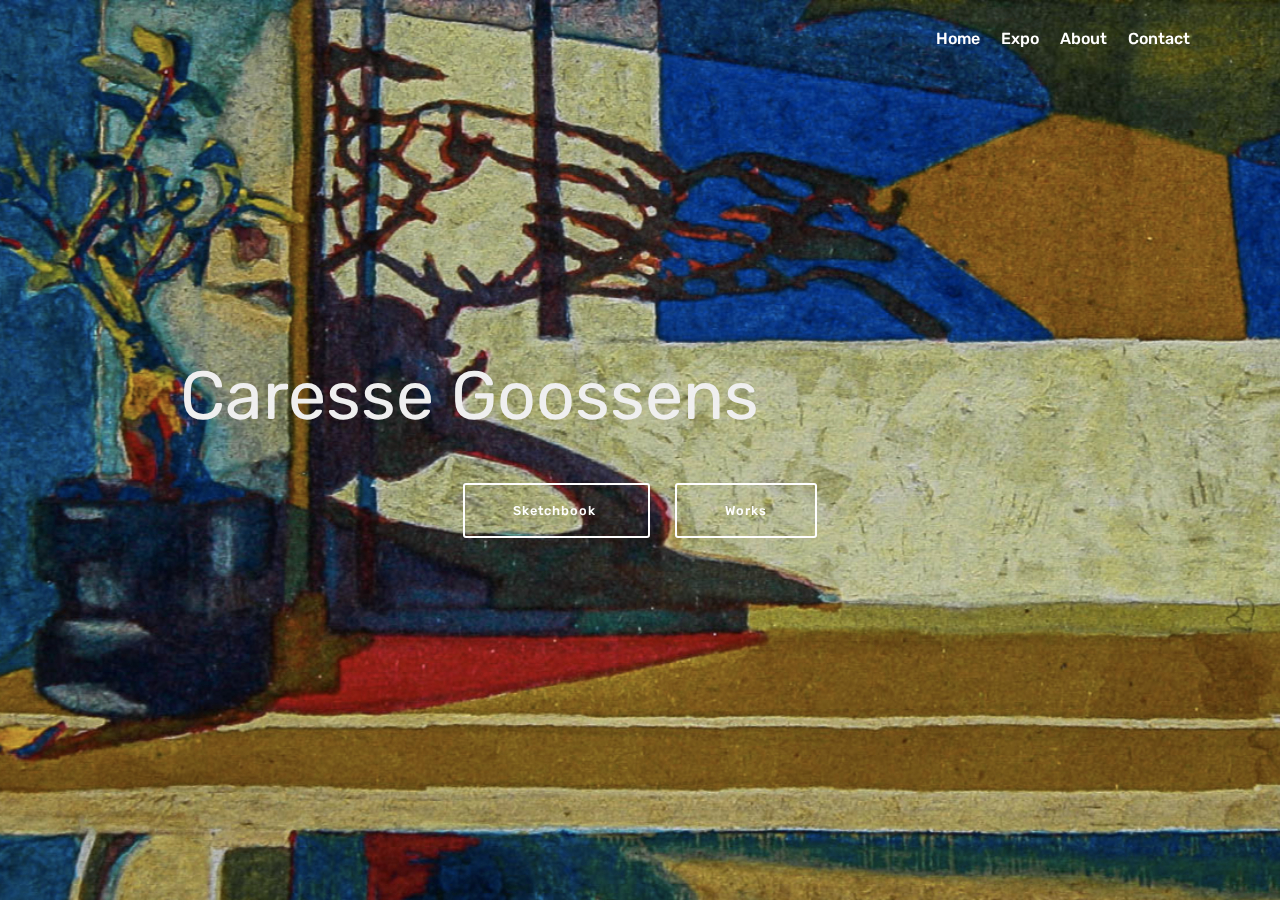
==== commit d8c1e6f8: "create github pages" ====
--- a/index.html
+++ b/index.html
@@ -69,7 +69,7 @@
     </nav>
 </section>
 
-<section class="engine"><a href="https://mobirise.info/n">free simple website templates</a></section><section class="cid-r5evsa3RUq mbr-fullscreen mbr-parallax-background" id="header2-1">
+<section class="engine"><a href="https://mobirise.info/z">best free html templates</a></section><section class="cid-r5evsa3RUq mbr-fullscreen mbr-parallax-background" id="header2-1">
 
     
 
@@ -82,8 +82,8 @@
                     <span style="font-weight: normal;"><a href="index.html"></a>Caresse Goossens</span></p></h1>
                 
                 
-                <div class="mbr-section-btn"><a class="btn btn-md btn-white-outline display-7" href="page2.html">Schetsboek</a>
-                    <a class="btn btn-md btn-white-outline display-7" href="page3.html">Werk</a></div>
+                <div class="mbr-section-btn"><a class="btn btn-md btn-white-outline display-7" href="page2.html">Sketchbook&nbsp;</a>
+                    <a class="btn btn-md btn-white-outline display-7" href="page3.html">Works</a></div>
             </div>
         </div>
     </div>
--- a/assets/mobirise/css/mbr-additional.css
+++ b/assets/mobirise/css/mbr-additional.css
@@ -2400,6 +2400,116 @@
     width: 100% !important;
   }
 }
+.cid-rqmdxxPdGz {
+  padding-top: 45px;
+  padding-bottom: 45px;
+  background: #ffffff;
+}
+.cid-rqmdxxPdGz .images-container.container-fluid {
+  padding: 0;
+}
+.cid-rqmdxxPdGz .media-container-row {
+  margin: 0 auto;
+  align-items: stretch;
+  -webkit-align-items: stretch;
+}
+.cid-rqmdxxPdGz .media-container-row .img-item {
+  display: -webkit-flex;
+  flex-direction: column;
+  justify-content: center;
+  position: relative;
+  width: 100%;
+  z-index: 1;
+  -webkit-flex-direction: column;
+  -webkit-justify-content: center;
+}
+.cid-rqmdxxPdGz .media-container-row .img-item img {
+  width: 100%;
+  min-height: 1px;
+}
+.cid-rqmdxxPdGz .media-container-row .img-item .img-caption {
+  background: #ffffff;
+  z-index: 2;
+  padding: 1rem 1rem;
+  word-break: break-word;
+}
+.cid-rqmdxxPdGz .media-container-row .img-item .img-caption p {
+  margin-bottom: 0;
+}
+.cid-rqmdxxPdGz .media-container-row .img-item.item1 {
+  padding: 0 2rem 0 0;
+}
+@media (max-width: 992px) {
+  .cid-rqmdxxPdGz .img-item {
+    width: 100% !important;
+  }
+  .cid-rqmdxxPdGz .img-item.item1 {
+    width: 100%;
+    flex-basis: initial !important;
+    padding: 0 0 2rem 0 !important;
+    -webkit-flex-basis: initial !important;
+  }
+}
+.cid-rqmdCrvcrj {
+  padding-top: 90px;
+  padding-bottom: 90px;
+  background-color: #ffffff;
+}
+.cid-rqmdCrvcrj .mbr-slider .carousel-control {
+  background: #1b1b1b;
+}
+.cid-rqmdCrvcrj .mbr-slider .carousel-control-prev {
+  left: 0;
+  margin-left: 2.5rem;
+}
+.cid-rqmdCrvcrj .mbr-slider .carousel-control-next {
+  right: 0;
+  margin-right: 2.5rem;
+}
+.cid-rqmdCrvcrj .mbr-slider .modal-body .close {
+  background: #1b1b1b;
+}
+.cid-rqmdCrvcrj .mbr-gallery-item > div::before {
+  content: '';
+  position: absolute;
+  left: 0;
+  top: 0;
+  width: 100%;
+  height: 100%;
+  background: #554346;
+  opacity: 0;
+  -webkit-transition: 0.2s opacity ease-in-out;
+  transition: 0.2s opacity ease-in-out;
+}
+.cid-rqmdCrvcrj .mbr-gallery-item > div:hover .mbr-gallery-title::before {
+  background: transparent !important;
+}
+.cid-rqmdCrvcrj .mbr-gallery-item > div:hover:before {
+  opacity: 0 !important;
+}
+.cid-rqmdCrvcrj .mbr-gallery-title {
+  font-size: .9em;
+  position: absolute;
+  display: block;
+  width: 100%;
+  bottom: 0;
+  padding: 1rem;
+  color: #fff;
+  z-index: 2;
+}
+.cid-rqmdCrvcrj .mbr-gallery-title:before {
+  content: " ";
+  width: 100%;
+  height: 100%;
+  top: 0;
+  left: 0;
+  z-index: -1;
+  position: absolute;
+  background: #554346 !important;
+  opacity: 0;
+  -webkit-transition: 0.2s background ease-in-out;
+  transition: 0.2s background ease-in-out;
+}
 .cid-r7d5nxOXxo {
   padding-top: 120px;
   padding-bottom: 60px;
@@ -6787,6 +6897,24 @@
 .cid-rlK02zsPDh blockquote {
   color: #767676;
 }
+.cid-rpH6sSt9IU {
+  padding-top: 60px;
+  padding-bottom: 60px;
+  background-color: #ffffff;
+}
+@media (min-width: 992px) {
+  .cid-rpH6sSt9IU .mbr-figure {
+    padding-right: 4rem;
+  }
+}
+@media (max-width: 991px) {
+  .cid-rpH6sSt9IU .mbr-figure {
+    padding-bottom: 1rem;
+  }
+}
+.cid-rpH6sSt9IU .mbr-text {
+  color: #767676;
+}
 .cid-rlJXCa8jHd {
   padding-top: 60px;
   padding-bottom: 60px;
@@ -6803,24 +6931,6 @@
   }
 }
 .cid-rlJXCa8jHd .mbr-text {
-  color: #767676;
-}
-.cid-rpH6sSt9IU {
-  padding-top: 60px;
-  padding-bottom: 60px;
-  background-color: #ffffff;
-}
-@media (min-width: 992px) {
-  .cid-rpH6sSt9IU .mbr-figure {
-    padding-right: 4rem;
-  }
-}
-@media (max-width: 991px) {
-  .cid-rpH6sSt9IU .mbr-figure {
-    padding-bottom: 1rem;
-  }
-}
-.cid-rpH6sSt9IU .mbr-text {
   color: #767676;
 }
 .cid-r7d5tXEPsS .navbar {
@@ -7230,3 +7340,21 @@
 .cid-rlJWtjoIIx .mbr-text {
   color: #767676;
 }
+.cid-rs3gjeQs9D {
+  padding-top: 60px;
+  padding-bottom: 60px;
+  background-color: #ffffff;
+}
+@media (min-width: 992px) {
+  .cid-rs3gjeQs9D .mbr-figure {
+    padding-right: 4rem;
+  }
+}
+@media (max-width: 991px) {
+  .cid-rs3gjeQs9D .mbr-figure {
+    padding-bottom: 1rem;
+  }
+}
+.cid-rs3gjeQs9D .mbr-text {
+  color: #767676;
+}
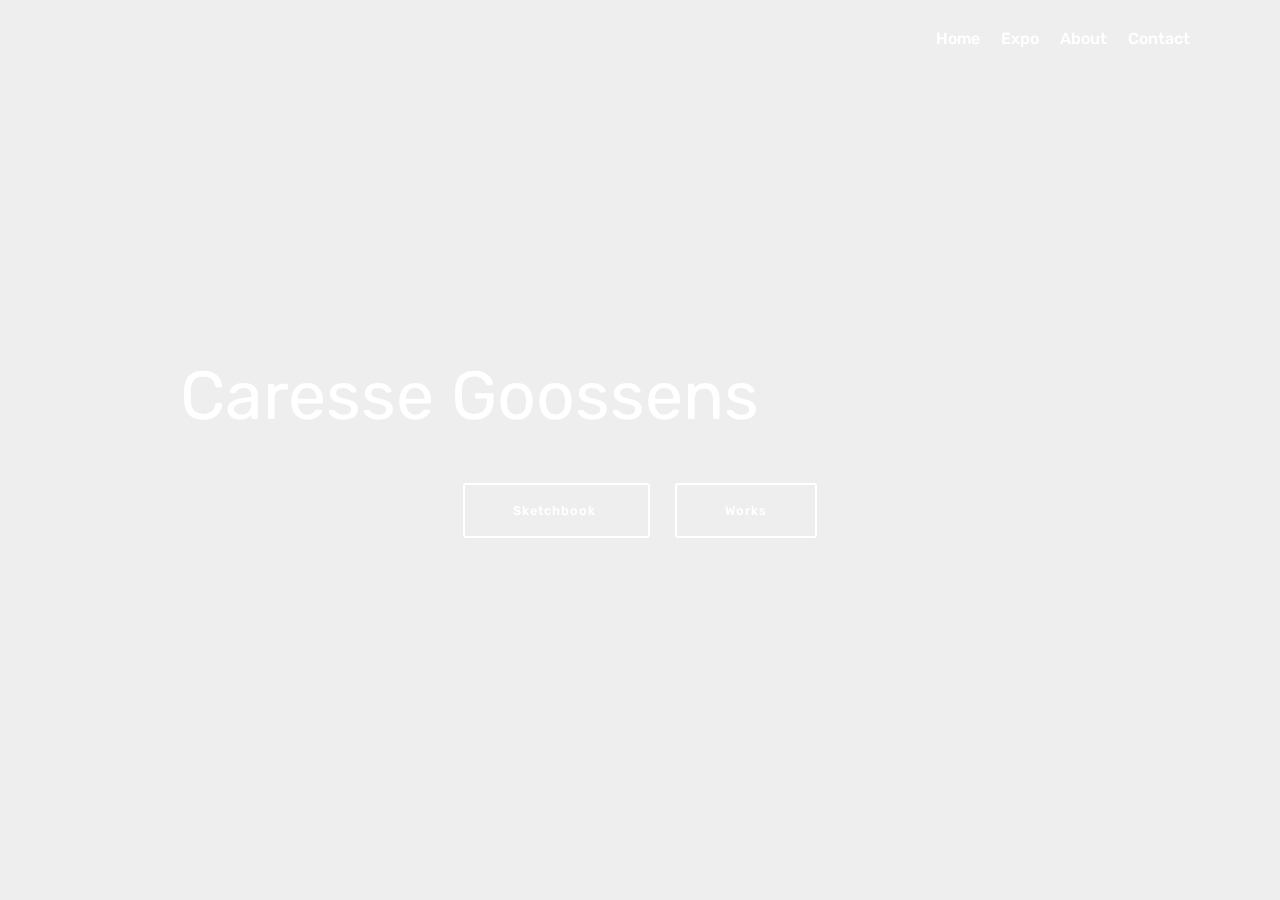
==== commit d870fa2f: "create github pages" ====
--- a/index.html
+++ b/index.html
@@ -69,7 +69,7 @@
     </nav>
 </section>
 
-<section class="engine"><a href="https://mobirise.info/z">best free html templates</a></section><section class="cid-r5evsa3RUq mbr-fullscreen mbr-parallax-background" id="header2-1">
+<section class="engine"><a href="https://mobirise.info/i">free web creation software</a></section><section class="cid-r5evsa3RUq mbr-fullscreen mbr-parallax-background" id="header2-1">
 
     
 
--- a/assets/mobirise/css/mbr-additional.css
+++ b/assets/mobirise/css/mbr-additional.css
@@ -1306,10 +1306,10 @@
   border-top-color: #149dcc;
 }
 .cid-r5evsa3RUq {
-  background-image: url("../../../assets/images/postkaart-2.jpg");
+  background-image: url("../../../assets/images/56a9523-1.jpg");
 }
 .cid-r5evsa3RUq P {
-  color: #efefef;
+  color: #ffffff;
   text-align: left;
 }
 .cid-r5ewhn5drM .navbar {
@@ -3754,6 +3754,142 @@
 .cid-r9QWKdyzVe H2 {
   text-align: right;
 }
+.cid-rsDbErhHqS {
+  padding-top: 90px;
+  padding-bottom: 90px;
+  background-color: #ffffff;
+}
+.cid-rsDbErhHqS h2 {
+  text-align: left;
+}
+.cid-rsDbErhHqS h4 {
+  text-align: left;
+  font-weight: 500;
+}
+.cid-rsDbErhHqS p {
+  color: #767676;
+  text-align: left;
+}
+.cid-rsDbErhHqS .aside-content {
+  flex-basis: 100%;
+  -webkit-flex-basis: 100%;
+}
+.cid-rsDbErhHqS .block-content {
+  display: -webkit-flex;
+  flex-direction: column;
+  -webkit-flex-direction: column;
+  word-break: break-word;
+}
+.cid-rsDbErhHqS .media {
+  margin: initial;
+  align-items: center;
+  -webkit-align-items: center;
+}
+.cid-rsDbErhHqS .mbr-figure {
+  align-self: flex-start;
+  -webkit-align-self: flex-start;
+  -webkit-flex-shrink: 0;
+  flex-shrink: 0;
+}
+.cid-rsDbErhHqS .card-img {
+  padding-right: 2rem;
+  width: auto;
+}
+.cid-rsDbErhHqS .card-img span {
+  font-size: 72px;
+  color: #707070;
+}
+@media (min-width: 992px) {
+  .cid-rsDbErhHqS .mbr-figure {
+    padding-right: 4rem;
+    padding-right: 0;
+    padding-left: 4rem;
+  }
+  .cid-rsDbErhHqS .media-container-row {
+    -webkit-flex-direction: row-reverse;
+  }
+}
+@media (max-width: 991px) {
+  .cid-rsDbErhHqS .mbr-figure {
+    padding-right: 0;
+    padding-bottom: 1rem;
+    margin-bottom: 2rem;
+    padding-bottom: 0;
+    margin-bottom: 0;
+    padding-top: 1rem;
+    margin-top: 2rem;
+  }
+  .cid-rsDbErhHqS .media-container-row {
+    -webkit-flex-direction: column-reverse;
+  }
+}
+@media (max-width: 300px) {
+  .cid-rsDbErhHqS .card-img span {
+    font-size: 40px !important;
+  }
+}
+.cid-rsDbdbO2F2 {
+  padding-top: 90px;
+  padding-bottom: 90px;
+  background-color: #ffffff;
+}
+.cid-rsDbdbO2F2 h2 {
+  text-align: left;
+}
+.cid-rsDbdbO2F2 h4 {
+  text-align: left;
+  font-weight: 500;
+}
+.cid-rsDbdbO2F2 p {
+  color: #767676;
+  text-align: left;
+}
+.cid-rsDbdbO2F2 .aside-content {
+  flex-basis: 100%;
+  -webkit-flex-basis: 100%;
+}
+.cid-rsDbdbO2F2 .block-content {
+  display: -webkit-flex;
+  flex-direction: column;
+  -webkit-flex-direction: column;
+  word-break: break-word;
+}
+.cid-rsDbdbO2F2 .media {
+  margin: initial;
+  align-items: center;
+  -webkit-align-items: center;
+}
+.cid-rsDbdbO2F2 .mbr-figure {
+  align-self: flex-start;
+  -webkit-align-self: flex-start;
+  -webkit-flex-shrink: 0;
+  flex-shrink: 0;
+}
+.cid-rsDbdbO2F2 .card-img {
+  padding-right: 2rem;
+  width: auto;
+}
+.cid-rsDbdbO2F2 .card-img span {
+  font-size: 72px;
+  color: #707070;
+}
+@media (min-width: 992px) {
+  .cid-rsDbdbO2F2 .mbr-figure {
+    padding-right: 4rem;
+  }
+}
+@media (max-width: 991px) {
+  .cid-rsDbdbO2F2 .mbr-figure {
+    padding-right: 0;
+    padding-bottom: 1rem;
+    margin-bottom: 2rem;
+  }
+}
+@media (max-width: 300px) {
+  .cid-rsDbdbO2F2 .card-img span {
+    font-size: 40px !important;
+  }
+}
 .cid-rpHhquxwou {
   padding-top: 90px;
   padding-bottom: 90px;
@@ -4838,68 +4974,6 @@
     font-size: 40px !important;
   }
 }
-.cid-r8w8XtNCRm {
-  padding-top: 90px;
-  padding-bottom: 90px;
-  background-color: #ffffff;
-}
-.cid-r8w8XtNCRm h2 {
-  text-align: left;
-}
-.cid-r8w8XtNCRm h4 {
-  text-align: left;
-  font-weight: 500;
-}
-.cid-r8w8XtNCRm p {
-  color: #767676;
-  text-align: left;
-}
-.cid-r8w8XtNCRm .aside-content {
-  flex-basis: 100%;
-  -webkit-flex-basis: 100%;
-}
-.cid-r8w8XtNCRm .block-content {
-  display: -webkit-flex;
-  flex-direction: column;
-  -webkit-flex-direction: column;
-  word-break: break-word;
-}
-.cid-r8w8XtNCRm .media {
-  margin: initial;
-  align-items: center;
-  -webkit-align-items: center;
-}
-.cid-r8w8XtNCRm .mbr-figure {
-  align-self: flex-start;
-  -webkit-align-self: flex-start;
-  -webkit-flex-shrink: 0;
-  flex-shrink: 0;
-}
-.cid-r8w8XtNCRm .card-img {
-  padding-right: 2rem;
-  width: auto;
-}
-.cid-r8w8XtNCRm .card-img span {
-  font-size: 72px;
-  color: #707070;
-}
-@media (min-width: 992px) {
-  .cid-r8w8XtNCRm .mbr-figure {
-    padding-right: 4rem;
-  }
-}
-@media (max-width: 991px) {
-  .cid-r8w8XtNCRm .mbr-figure {
-    padding-right: 0;
-    padding-bottom: 1rem;
-    margin-bottom: 2rem;
-  }
-}
-@media (max-width: 300px) {
-  .cid-r8w8XtNCRm .card-img span {
-    font-size: 40px !important;
-  }
-}
 .cid-r8waPdE9Ry {
   padding-top: 90px;
   padding-bottom: 90px;
